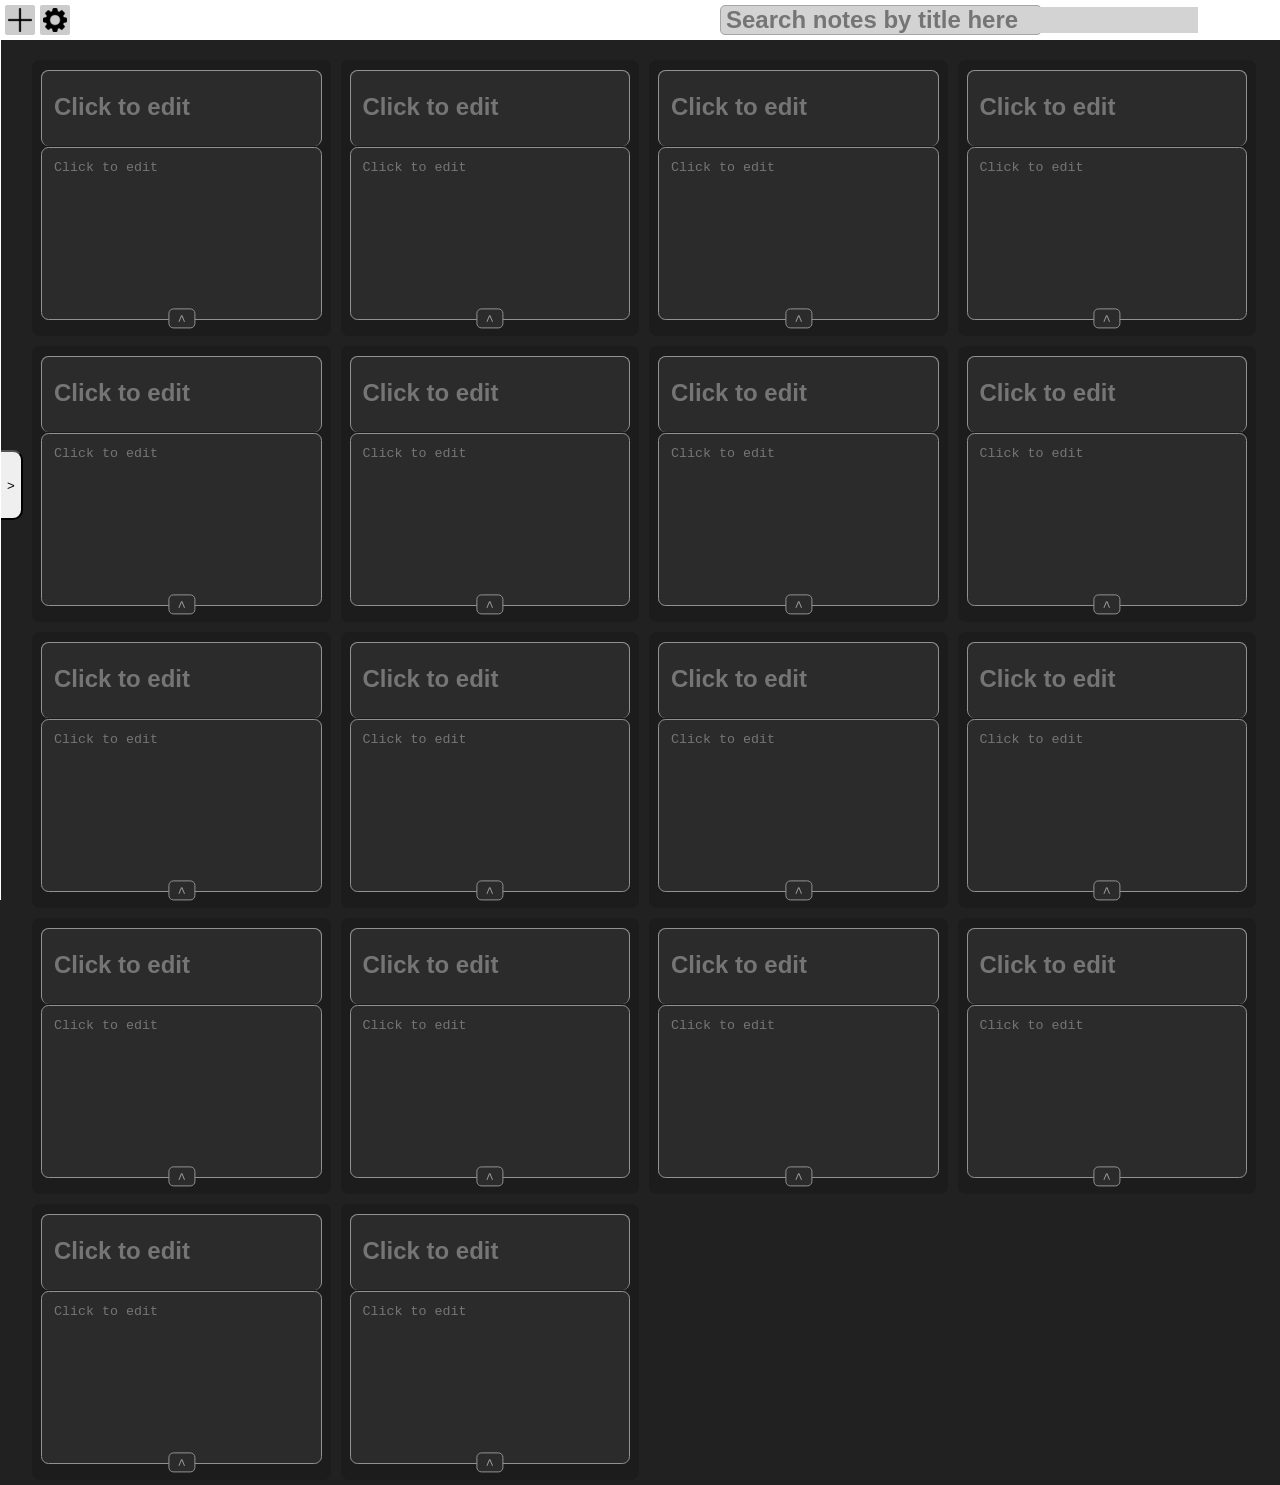
==== NewNotesAPP/index.html @ da22f9d1 "Update" ====
<!DOCTYPE html>
<html lang="es">
<head>
    <meta charset="UTF-8">
    <meta http-equiv="X-UA-Compatible" content="IE=edge">
    <meta name="viewport" content="width=device-width, initial-scale=1.0">
    <title>Document</title>
    <link rel="stylesheet" href="css/gridSizeStylesMini.css">
    <link rel="stylesheet" href="css/leftBarStyles.css">
    <link rel="stylesheet" href="css/mainStyles.css">
    <link rel="stylesheet" href="css/postStyles.css">
    <link rel="stylesheet" href="css/topBarStyles.css">
</head>
<body>
    <div id="upMenu">
        <div id="search">
            <input type="text" placeholder="Search notes by title here" id="searchBar" maxlength="36" oninput="checkInput()">
            <!--<button><img src="img/lupa.png" width="24px" height="24px"></button>-->
        </div>
        <div id="createPost" class="menuObject">
            <button onclick="createFunc()"><img src="img/create.png" width="24px" height="24px"></button>
        </div>
        <div id="options" class="menuObject">
            <button onclick="options()"><img src="img/settings.png" width="24px" height="24px"></button>
            <div id="optionsMenu" class="no-visible">
                <p>Notes grid size</p>
                <input class="gridSizeInput" type="number" value="2" oninput="setGridSize()">
                <p id="x">x</p>
                <input class="gridSizeInput" type="number" value="6" oninput="setGridSize()">
            </div>
        </div>
    </div>
    <div id="leftMenu" class="no-visible closed">
        <button id="alternateLeftMenu" onclick="alternateLeft()">></button>
        <div class="colorPaletteDiv no-visible">
            <div id="hidePalettes">
                <div class="no-visible" id="copyPalette">
                    <span class="color color1"></span>
                    <span class="color color2"></span>
                    <span class="color color3"></span>
                </div>
            </div>
        </div>
    </div>

    <div id="posts" class="w6 h3"> 
        <div class="post no-visible" id="copyPost">
            <div class="post_head">
                <input type="text" class="post_header" placeholder="Click to edit">
            </div>
            <div class="post_content big">
                <span class="post_content_border"></span>
                <textarea class="post_text" placeholder="Click to edit"></textarea>
            </div>
            <div class="post_options hide">
                <button class="showHide hide">></button>
                <div class="post_options_content hide">
                    <button onclick="opt_GoLeft(1)" class="bt_moveOptions bt_optionsGoLeft set1"><</button>
                    <button onclick="opt_GoRight(1)" class="bt_moveOptions bt_optionsGoRight set1">></button>
                    <div class="post_options_options set1">
                        <div class="options_Color">
                            <h4>Colors</h4>
                            <button class="changeColor">Open Palettes</button>
                        </div>
                        <div class="options_Group">
                            <h4>Groups</h4>
                        </div>
                        <div class="options_Remove">
                            <button class="removeBT">REMOVE</button>
                        </div>
                    </div>
                </div>
            </div>
        </div>
    </div>

    <script rel="text/javascript" src="js/script.js"></script>
</body>
</html>
---- NewNotesAPP/css/gridSizeStylesMini.css ----
#posts.w6 .post{width:278.5px}#posts.w5 .post{width:340px}#posts.w4 .post{width:432px}#posts.w3 .post{width:587px}.post_options_options.set1{margin-left:20px}#posts.w6 .post_options_options.set2{margin-left:-234px}#posts.w6 .post_options_options.set3{margin-left:-488px}#posts.w5 .post_options_options.set2{margin-left:-296px}#posts.w5 .post_options_options.set3{margin-left:-582px}#posts.w4 .post_options_options.set2{margin-left:-388px}#posts.w4 .post_options_options.set3{margin-left:-722px}#posts.w3 .post_options_options.set2{margin-left:-543px}#posts.w3 .post_options_options.set3{margin-left:-952px}#posts.w6 .post_options_options div{width:235px}#posts.w5 .post_options_options div{width:297px}#posts.w4 .post_options_options div{width:389px}#posts.w3 .post_options_options div{width:544px}#posts.w6 .bt_optionsGoRight{margin-left:259px}#posts.w5 .bt_optionsGoRight{margin-left:321px}#posts.w4 .bt_optionsGoRight{margin-left:413px}#posts.w3 .bt_optionsGoRight{margin-left:568px}#posts.h3 .post{height:256px}#posts.h2 .post{height:400px}#posts.h1 .post{height:815px}#posts.h3 .post_content.small{height:106px}#posts.h3 .post_content.big{height:171px}#posts.h2 .post_content.small{height:250px}#posts.h2 .post_content.big{height:315px}#posts.h1 .post_content.small{height:665px}#posts.h1 .post_content.big{height:730px}#posts.h3 .post_options.showing{margin-top:185px}#posts.h3 .post_options.hide{margin-top:247.5px}#posts.h2 .post_options.showing{margin-top:329px}#posts.h2 .post_options.hide{margin-top:391.5px}#posts.h1 .post_options.showing{margin-top:744px}#posts.h1 .post_options.hide{margin-top:806.5px}#posts.w6 .showHide{margin-left:130.75px}#posts.w5 .showHide{margin-left:159.5px}#posts.w4 .showHide{margin-left:205.5px}#posts.w3 .showHide{margin-left:283px}
---- NewNotesAPP/css/leftBarStyles.css ----
.no-visible {
    display: none;
}

.colorPaletteDiv {
    position: absolute;
    z-index: 50;
    width: 515px;
    height: fit-content;
    max-height: 275px;
    background: white;
    padding: 10px 0 10px 0;
    display: flex;
    flex-wrap: wrap;
    flex-direction: row;
    overflow: scroll;
    overflow-x: hidden;
    border-radius: 0 10px 10px 0;
    margin-top: 339.5px;
    transition: .5s;
    left: 0;
}

.colorPaletteDiv::-webkit-scrollbar {
    border-radius: 10px;
}

.colorPaletteDiv::-webkit-scrollbar-thumb {
    background-color: #aaaaaa;
    border-radius: 10px;
}

.colorPaletteDiv::-webkit-scrollbar-thumb:hover {
    background-color: #555555;
}

.colorPaletteDiv.no-visible {
    /*width: 0;
    height: 258px;*/
    height: fit-content;
    left: -600px;
}

.colorPalette {
    width: 120px;
    height: 40px;
    position: relative;
    float: left;
    float: top;
    overflow: hidden;
    margin: 20px;
    border: 3px solid black;
    border-radius: 20px;
}

.color {
    position: absolute;
    width: 33%;
    height: 140%;
    
}

.color2 {
    width: 63px;
    transform: rotateZ(-70deg);
    margin-top: -8px;
    margin-left: 30px;
    z-index: 3;
}
.color3 {
    margin-left: 83px;
}

#alternateLeftMenu {
    position: absolute;
    height: 70px;
    margin-top: 450px;
    pointer-events: visible;
    z-index: 50;
    transition: .5s;
    
}
#leftMenu.closed #alternateLeftMenu {
    left: 1px;
    border-left: 0;
    border-radius: 0px 10px 10px 0px;
}
#leftMenu.opened #alternateLeftMenu {
    left: 515px;
    transform: rotateZ(180deg);
    border-right: 0;
    border-radius: 10px 0px 0px 10px;
}

#leftMenu {
    position: fixed;
    margin: 0;
    left: 0;
    top: 0;
    width: 500px;
    height: 100%;
    transform: .5s;
    background: white;
    z-index: 1000;
}

#leftMenu.no-visible {
    width: 1px;
    display: initial;
}
---- NewNotesAPP/css/mainStyles.css ----
body {
    background-color: #212121;
}

input {
    position: absolute;
    font-size: 1.5rem;
    font-weight: 600;
    width: 90%;
    border: 0;
    height: 50px;
    top: 10px;
    left: 10px;
    color: inherit;
    background-color: inherit;
}

input:focus {
    outline: 0;
}

button {
    cursor: pointer;
}

textarea {
    width: 90%;
    position: absolute;
    height: 92%;
    top: 10px;
    left: 10px;
    resize: none;
    color: inherit;
    background-color: inherit;
    border: 0;
}

textarea:focus {
    outline: 0;
}
---- NewNotesAPP/css/postStyles.css ----
#posts {
    position: absolute;
    top: 55px;
    left: 27px;
}

.post {
    position: relative;
    background: rgb(255, 255, 255);
    padding: 10px;
    border-radius: 7.5px;
    resize: none;
    margin: 5px;
    float: left;
    z-index: 2;
    overflow: hidden;
}

.post_head {
    position: absolute;
    width: inherit;
    height: 75px;
    margin: 0;
    margin-left: -1px;
    border-radius: 7.5px;
    border: 1px solid #919191;
    border-bottom: 0;
    background: rgb(238, 238, 238);
}

.post_content {
    position: absolute;
    width: inherit;
    margin: 0;
    margin-left: -1px;
    margin-top: 77px;
    border-radius: 7.5px;
    background: rgb(238, 238, 238);
    border: 1px solid #919191;
    border-bottom: 0;
    transition: .5s;
    
}
.post_content.big {
    animation: showBorder .5s linear .2s forwards;
    
}
@keyframes showBorder {
    100% {
        border-bottom: 1px solid #919191;
    }
}

.post_options {
    position: absolute;
    width: inherit;
    margin: 0;
    margin-left: -1px;
    border: 1px solid #919191;
    border-radius: 7.5px;
    background: rgb(238, 238, 238);
    transition: .5s;
}

.post_options.showing {
    height: 65px;
}

.post_options.hide {
    height: 0;
    animation: hideBorder .5s linear forwards;
}
@keyframes hideBorder {
    100% {
        border: 0;
        
    }
}

.post_options_content{
    overflow:hidden;
    background: inherit;
}

.post_options_content.hide {
    display: none;
}

.post_options_options {
    margin-top: 12px;
    display: flex;
    flex-wrap: wrap;
    flex-direction:row;
    width: 100vw;
    transition: .5s;
}

.post_options_options div:not(:nth-child(1)) {
    margin-left: 20px;
}

.post_options_options div {
    height: 50px;
    float: left;
    font-weight: normal;
}

.options_Remove button {
    color: white;
    background: red;
    padding: 10px 20px;
    border: 1px solid white;
    border-radius: 20px;
    margin-left: 69px;
    margin-top: 5px;
}

.post_options_options div h4 {
    font-weight: 600;
    margin: 0;
    margin-top: -5px;
}

.post_options_options div.options_Color h4 {
    margin-left: -10px;
}

.bt_optionsGoLeft.set1 {
    display: none;
}

.bt_optionsGoRight.set3 {
    display: none;
}

.showHide {
    position: absolute;
    background: inherit;
    color: inherit;
    border: 1px solid #919191;
    border-radius: 5px;
    padding: 5px;
    margin-top: -12.5px;
    transition: .5s;
}

.showHide:hover {
    background: #555;
}

.showHide.showing {
    transform: rotateZ(90deg);
}

.showHide.hide {
    transform: rotateZ(-90deg);
}

.bt_moveOptions {
    position: absolute;
    width: fit-content;
    height: 90%;
    margin-top: 3px;
    background: inherit;
    color: inherit;
}

.bt_moveOptions:hover {
    background: #555;
    border: 1px 2px 1px 1px solid #919191;
}

.bt_optionsGoLeft {
    margin-left: -5px;
    z-index: 1;
}

.options_color_select {
    margin-top: 5px;
}
.color_input {
    position: relative;
    width: 155px;
    margin-top: -40px;
    margin-left: -5px;
    z-index: 0;
}

.post_options_options .options_Color button, .post_options_options .options_Group button {
    background-color: inherit;
    color: inherit;
    z-index: 3;
}
---- NewNotesAPP/css/topBarStyles.css ----
#upMenu {
    position: fixed;
    width: 100%;
    height: 40px;
    background: white;
    top: 0;
    left: 0;
    z-index: 1000;
}


#search {
    position: absolute;
    width: 25%;
    height: 28px;
    top: 5px;
    background: #D3D3D3;
    border: 1px solid #a5a5a5;
    border-radius: 5px;
    margin-left: 720px;
}
#search input {
    position: absolute;
    width: 470px;
    height: 24px;
    background: inherit;
    left: 3px;
    top: 1px;
}
#search button {
    position: absolute;
    top: -1px;
    right: -2px;
    padding: 0;
    width: 28px;
    height: 30px;
    background-color: inherit;
    border: inherit;
    
}
#search button img {
    margin-top: 1px;
}




.menuObject {
    position: absolute;
    top: 5px;
    margin-left: 0px;
}
.menuObject button{
    border-radius: 2px;
    border: none;
    padding: 0;
    width: 30px;
    height: 30px;
    background: #ccc;
    transition: .5s;
}
.menuObject button:hover {
    background: #aaa;
}
.menuObject img{
    padding: 0;
    margin-top: 2px;
}
#createPost {
    margin-left: 5px;
}
#options {
    margin-left: 40px;
}

#optionsMenu {
    position: absolute;
    width: 130px;
    height: 70px;
    background: white;
    z-index: 500;
    margin-top: 10px;
}

#optionsMenu.no-visible {
    display: none;
}

#optionsMenu p:nth-child(1) {
    position: absolute;
    margin-top: 5px;
    margin-left: 5px;
}

#x {
    position: absolute;
    margin-top: 25px;
    margin-left: 57px;
    font-size: 2em;
}

.gridSizeInput {
    position: absolute;
    width: 40px;
    height: 30px;
    margin-top: 20px;
    background: lightgray;
}

.gridSizeInput:nth-child(2) {
    margin-left: 65px;
}

#setGridSize {
    position: absolute;
    margin-top: 65px;
    margin-left: 50px;
}
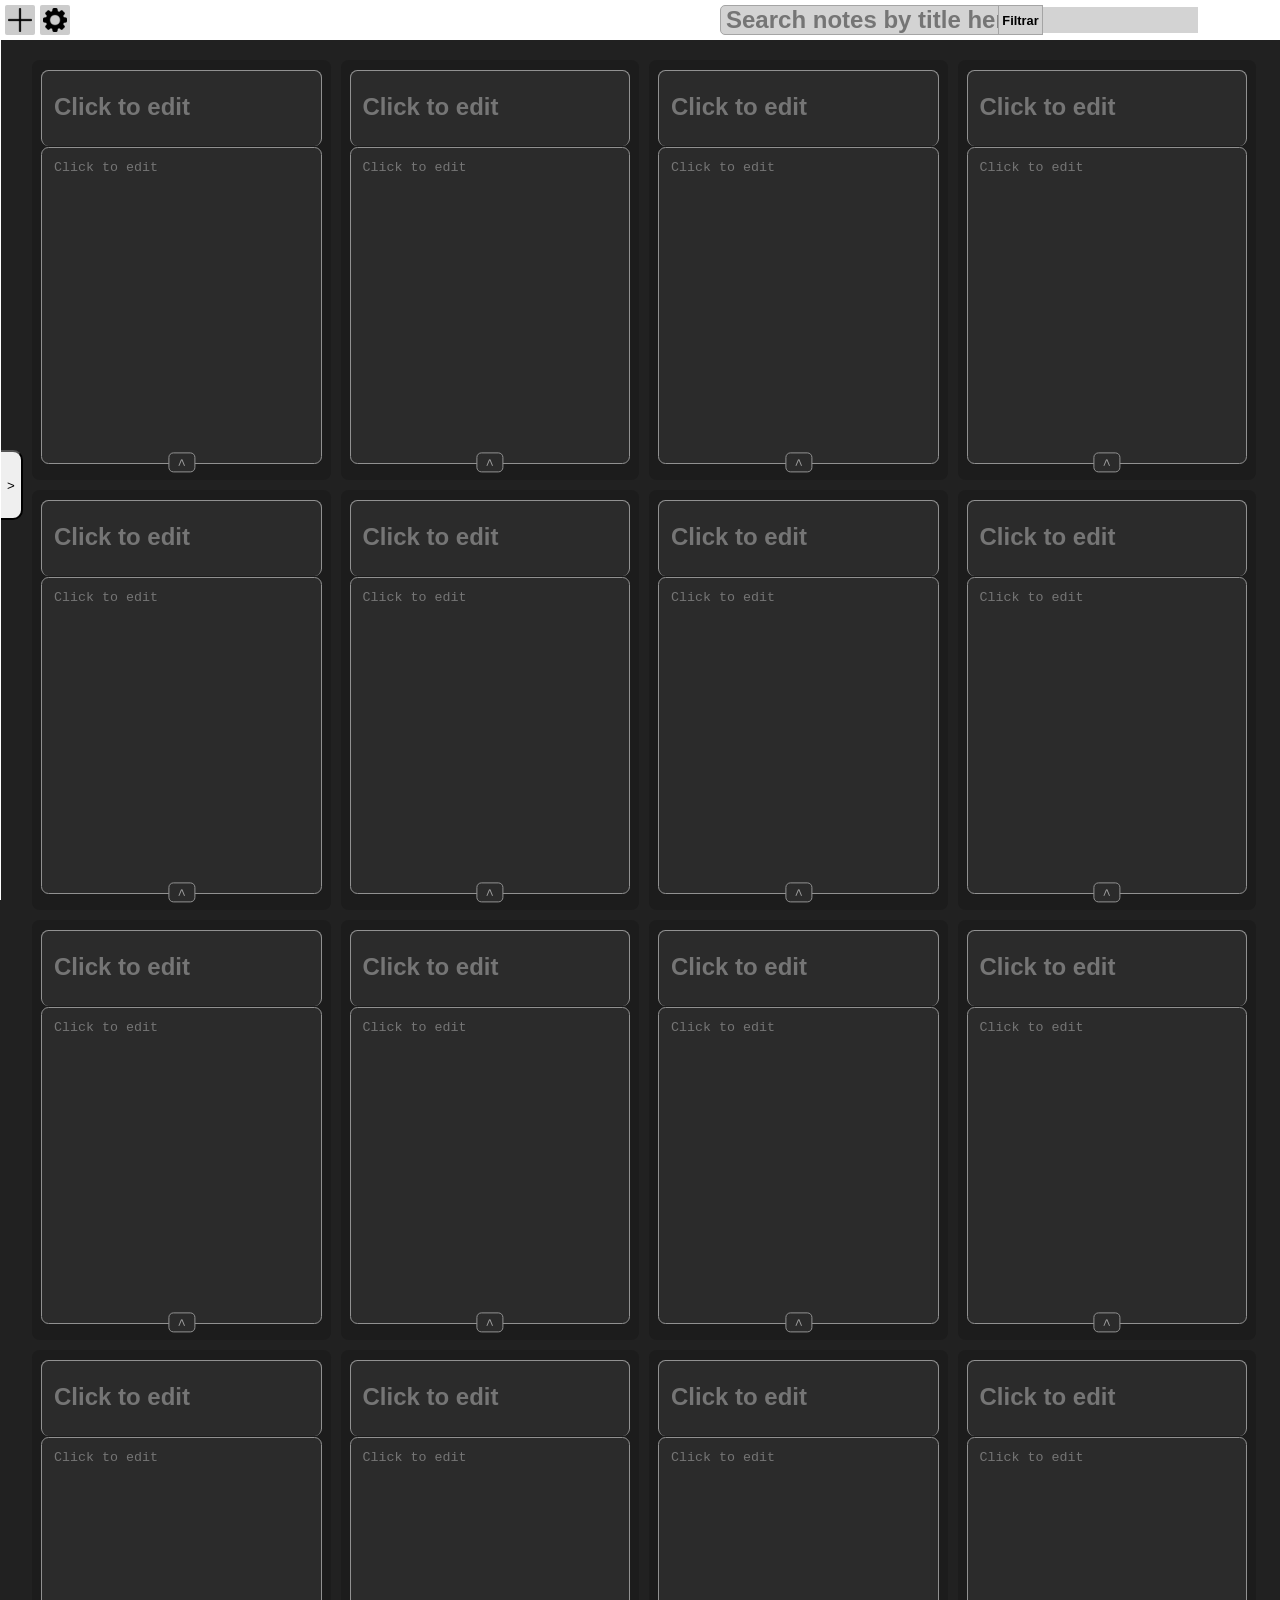
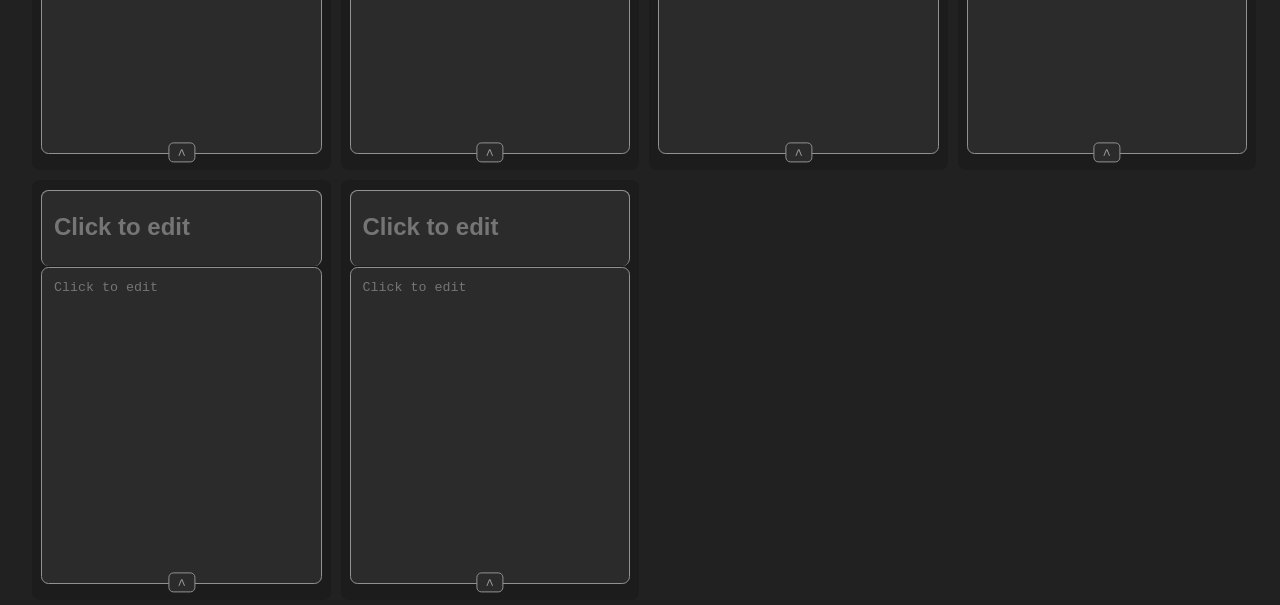
==== commit e5c95284: "Update" ====
--- a/NewNotesAPP/index.html
+++ b/NewNotesAPP/index.html
@@ -10,26 +10,40 @@
     <link rel="stylesheet" href="css/mainStyles.css">
     <link rel="stylesheet" href="css/postStyles.css">
     <link rel="stylesheet" href="css/topBarStyles.css">
+    <link rel="stylesheet" href="css/responsive.css">
 </head>
 <body>
     <div id="upMenu">
         <div id="search">
             <input type="text" placeholder="Search notes by title here" id="searchBar" maxlength="36" oninput="checkInput()">
-            <!--<button><img src="img/lupa.png" width="24px" height="24px"></button>-->
+            <button>Filtrar</button>
         </div>
         <div id="createPost" class="menuObject">
             <button onclick="createFunc()"><img src="img/create.png" width="24px" height="24px"></button>
         </div>
         <div id="options" class="menuObject">
-            <button onclick="options()"><img src="img/settings.png" width="24px" height="24px"></button>
+            <button class="buttonOptions" onclick="options()"><img src="img/settings.png" width="24px" height="24px"></button>
             <div id="optionsMenu" class="no-visible">
-                <p>Notes grid size</p>
-                <input class="gridSizeInput" type="number" value="2" oninput="setGridSize()">
-                <p id="x">x</p>
-                <input class="gridSizeInput" type="number" value="6" oninput="setGridSize()">
+                <div class="notesGrid">
+                    <p>Notes grid size</p>
+                    <input onmouseover="mouseOverInput()" onmouseout="mouseOutInput()" class="gridSizeInput" type="number" value="2" oninput="setGridSize()">
+                    <p id="x">x</p>
+                    <input onmouseover="mouseOverInput()" onmouseout="mouseOutInput()" class="gridSizeInput" type="number" value="6" oninput="setGridSize()">
+                </div>
+                <div class="saveLoad">
+                    <div class="save">
+                        <p>Save</p>
+                        <button><img src="img/save.png" width="28px" height="28px"></button>
+                    </div>
+                    <div class="load">
+                        <p>Load</p>
+                        <button><img src="img/upload.png" width="28px" height="28px"></button>
+                    </div>
+                </div>
             </div>
         </div>
     </div>
+
     <div id="leftMenu" class="no-visible closed">
         <button id="alternateLeftMenu" onclick="alternateLeft()">></button>
         <div class="colorPaletteDiv no-visible">
@@ -43,7 +57,7 @@
         </div>
     </div>
 
-    <div id="posts" class="w6 h3"> 
+    <div id="posts" class="w6 h2"> 
         <div class="post no-visible" id="copyPost">
             <div class="post_head">
                 <input type="text" class="post_header" placeholder="Click to edit">
--- a/NewNotesAPP/css/leftBarStyles.css
+++ b/NewNotesAPP/css/leftBarStyles.css
@@ -57,7 +57,6 @@
     position: absolute;
     width: 33%;
     height: 140%;
-    
 }
 
 .color2 {
--- a/NewNotesAPP/css/topBarStyles.css
+++ b/NewNotesAPP/css/topBarStyles.css
@@ -7,7 +7,6 @@
     left: 0;
     z-index: 1000;
 }
-
 
 #search {
     position: absolute;
@@ -32,25 +31,23 @@
     top: -1px;
     right: -2px;
     padding: 0;
-    width: 28px;
+    width: 45px;
     height: 30px;
     background-color: inherit;
     border: inherit;
-    
+    font-weight: 600;
+    font-size: 0.8rem;
 }
 #search button img {
     margin-top: 1px;
 }
-
-
-
 
 .menuObject {
     position: absolute;
     top: 5px;
     margin-left: 0px;
 }
-.menuObject button{
+.menuObject > button{
     border-radius: 2px;
     border: none;
     padding: 0;
@@ -73,20 +70,33 @@
     margin-left: 40px;
 }
 
-#optionsMenu {
-    position: absolute;
+.menuObject button:nth-child(1):focus {
+    outline: 1px solid black;
+    background: #666;
+}
+
+.notesGrid {
     width: 130px;
     height: 70px;
+}
+
+
+#optionsMenu {
+    position: relative;
+    width: 130px;
+    height: 150px;
     background: white;
     z-index: 500;
     margin-top: 10px;
+    border-radius: 5px;
+    font-weight: 700;
 }
 
 #optionsMenu.no-visible {
     display: none;
 }
 
-#optionsMenu p:nth-child(1) {
+.notesGrid p:nth-child(1) {
     position: absolute;
     margin-top: 5px;
     margin-left: 5px;
@@ -115,4 +125,44 @@
     position: absolute;
     margin-top: 65px;
     margin-left: 50px;
+}
+
+.saveLoad {
+    display: flex;
+    width: 130px;
+    height: 50px;
+}
+
+.saveLoad button {
+    padding: 5px;
+    width: 40px;
+    height: 40px;
+    border: none;
+    border-radius: 10px;
+    margin-left: 2px;
+    margin-top: -15px;
+    transition: .5s;
+}
+
+.saveLoad img {
+    margin-left: 0px;
+    margin-top: 0px;
+}
+
+.save {
+    width: 60px;
+    height: 30px;
+    margin-left: 10px;
+}
+.save p {
+    margin-left: 5px;
+}
+
+.load {
+    width: 60px;
+    height: 30px;
+    margin-left: 5px;
+}
+.load p {
+    margin-left: 5px;
 }
--- a/NewNotesAPP/css/responsive.css
+++ b/NewNotesAPP/css/responsive.css
@@ -0,0 +1,5 @@
+@media screen and (max-device-width: 1090px){
+    #posts {
+        background: red;
+    }
+}
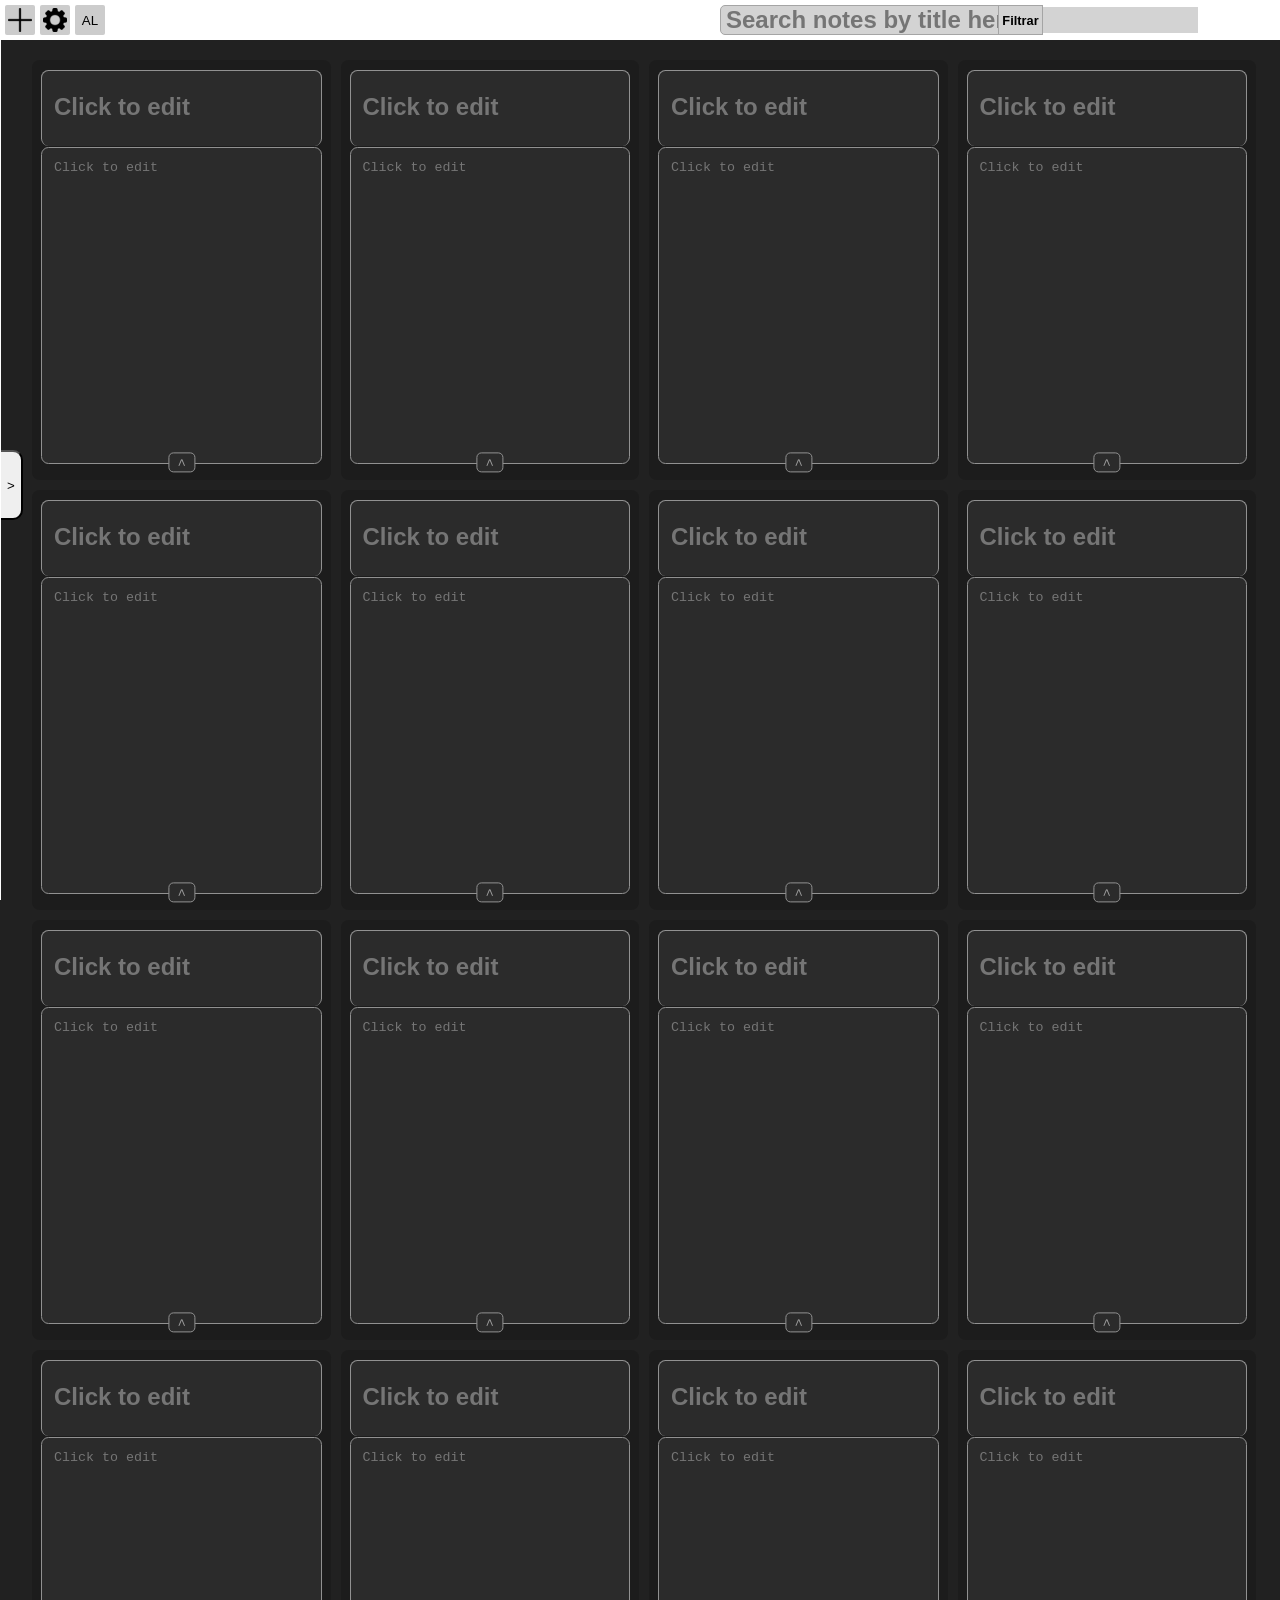
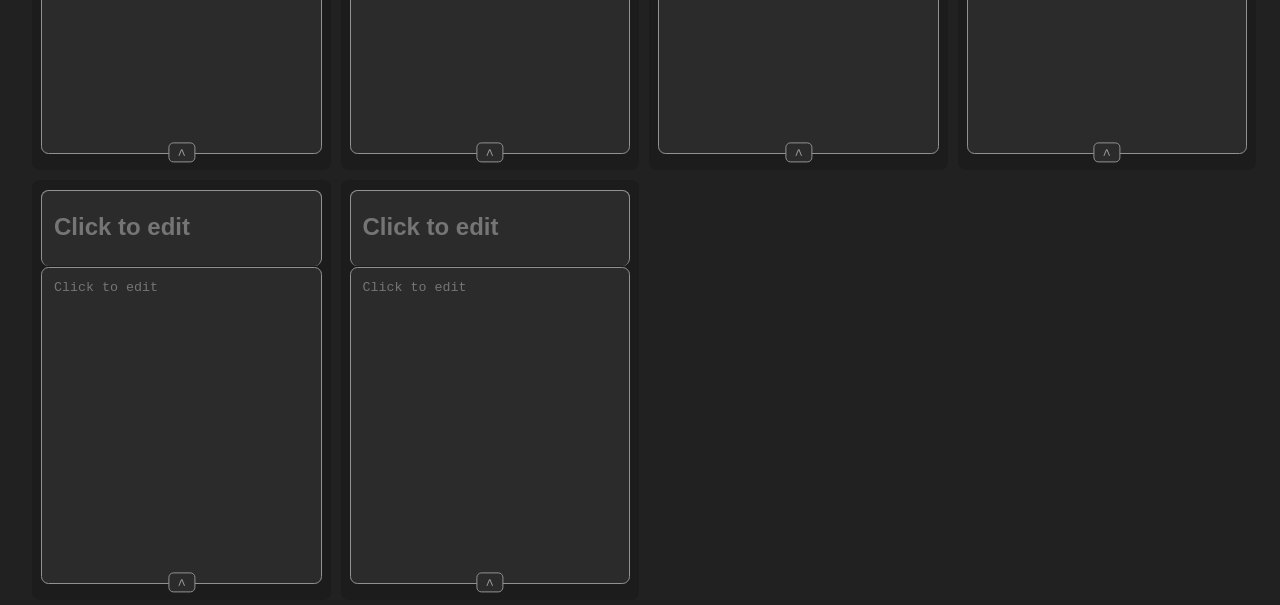
==== commit aa7f8a4b: "Alert and some fix update" ====
--- a/NewNotesAPP/index.html
+++ b/NewNotesAPP/index.html
@@ -41,6 +41,9 @@
                     </div>
                 </div>
             </div>
+        </div>
+        <div class="sizeAlert menuObject">
+            <button onclick="sizeAlert()">AL</button>
         </div>
     </div>
 
--- a/NewNotesAPP/css/topBarStyles.css
+++ b/NewNotesAPP/css/topBarStyles.css
@@ -6,6 +6,7 @@
     top: 0;
     left: 0;
     z-index: 1000;
+    display: flex;
 }
 
 #search {
@@ -43,9 +44,9 @@
 }
 
 .menuObject {
-    position: absolute;
+    position: relative;
     top: 5px;
-    margin-left: 0px;
+    margin-left: 5px;
 }
 .menuObject > button{
     border-radius: 2px;
@@ -66,9 +67,6 @@
 #createPost {
     margin-left: 5px;
 }
-#options {
-    margin-left: 40px;
-}
 
 .menuObject button:nth-child(1):focus {
     outline: 1px solid black;
@@ -82,7 +80,7 @@
 
 
 #optionsMenu {
-    position: relative;
+    position: absolute;
     width: 130px;
     height: 150px;
     background: white;
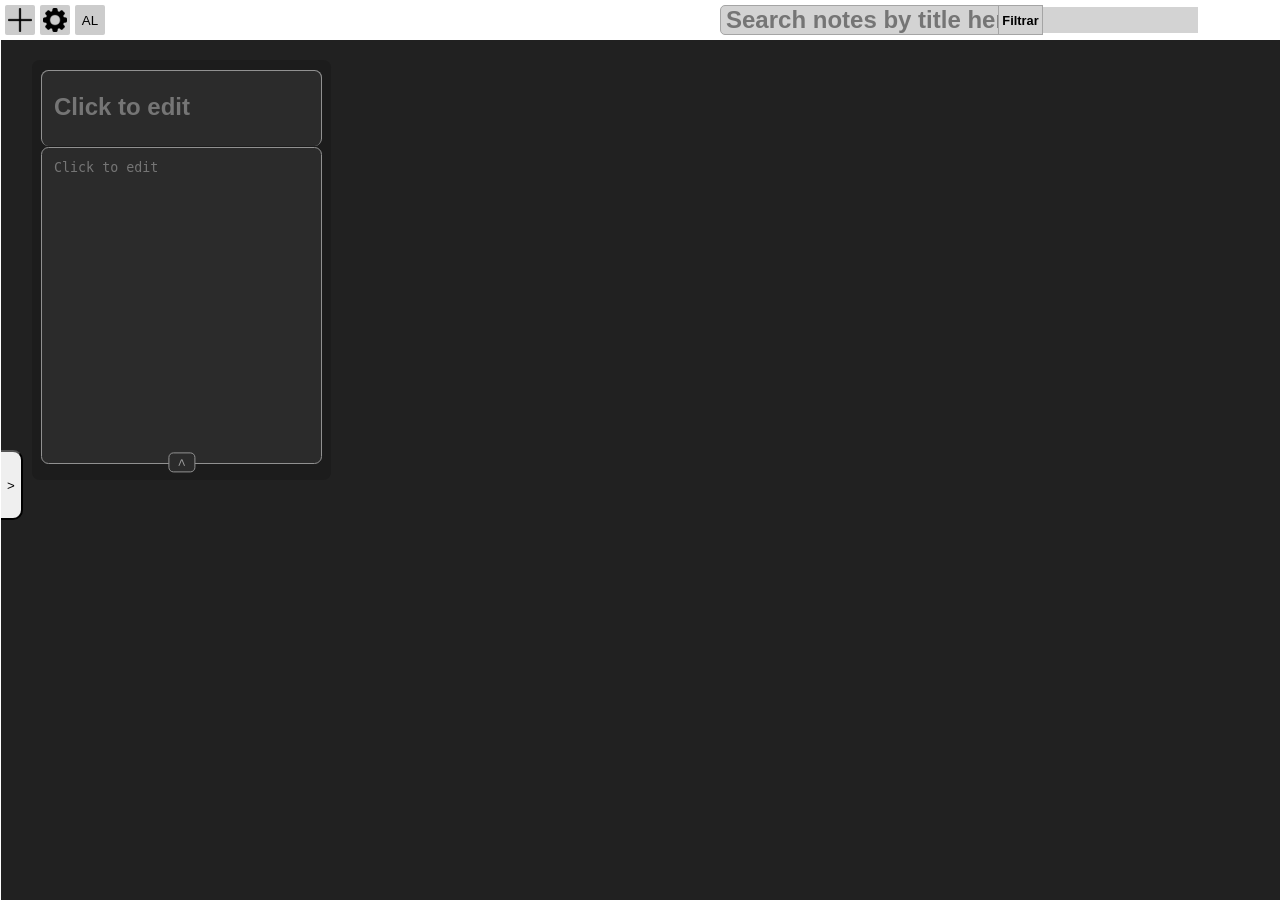
==== commit 3ff866f2: "Update" ====
--- a/NewNotesAPP/index.html
+++ b/NewNotesAPP/index.html
@@ -26,18 +26,18 @@
             <div id="optionsMenu" class="no-visible">
                 <div class="notesGrid">
                     <p>Notes grid size</p>
-                    <input onmouseover="mouseOverInput()" onmouseout="mouseOutInput()" class="gridSizeInput" type="number" value="2" oninput="setGridSize()">
+                    <input class="gridSizeInput optionsInput" type="number" value="2" oninput="setGridSize()">
                     <p id="x">x</p>
-                    <input onmouseover="mouseOverInput()" onmouseout="mouseOutInput()" class="gridSizeInput" type="number" value="6" oninput="setGridSize()">
+                    <input class="gridSizeInput optionsInput" type="number" value="6" oninput="setGridSize()">
                 </div>
                 <div class="saveLoad">
                     <div class="save">
                         <p>Save</p>
-                        <button><img src="img/save.png" width="28px" height="28px"></button>
+                        <button class="optionsInput" onclick="save()"><img src="img/save.png" width="28px" height="28px"></button>
                     </div>
                     <div class="load">
                         <p>Load</p>
-                        <button><img src="img/upload.png" width="28px" height="28px"></button>
+                        <button class="optionsInput" onclick="load()"><img src="img/upload.png" width="28px" height="28px"></button>
                     </div>
                 </div>
             </div>
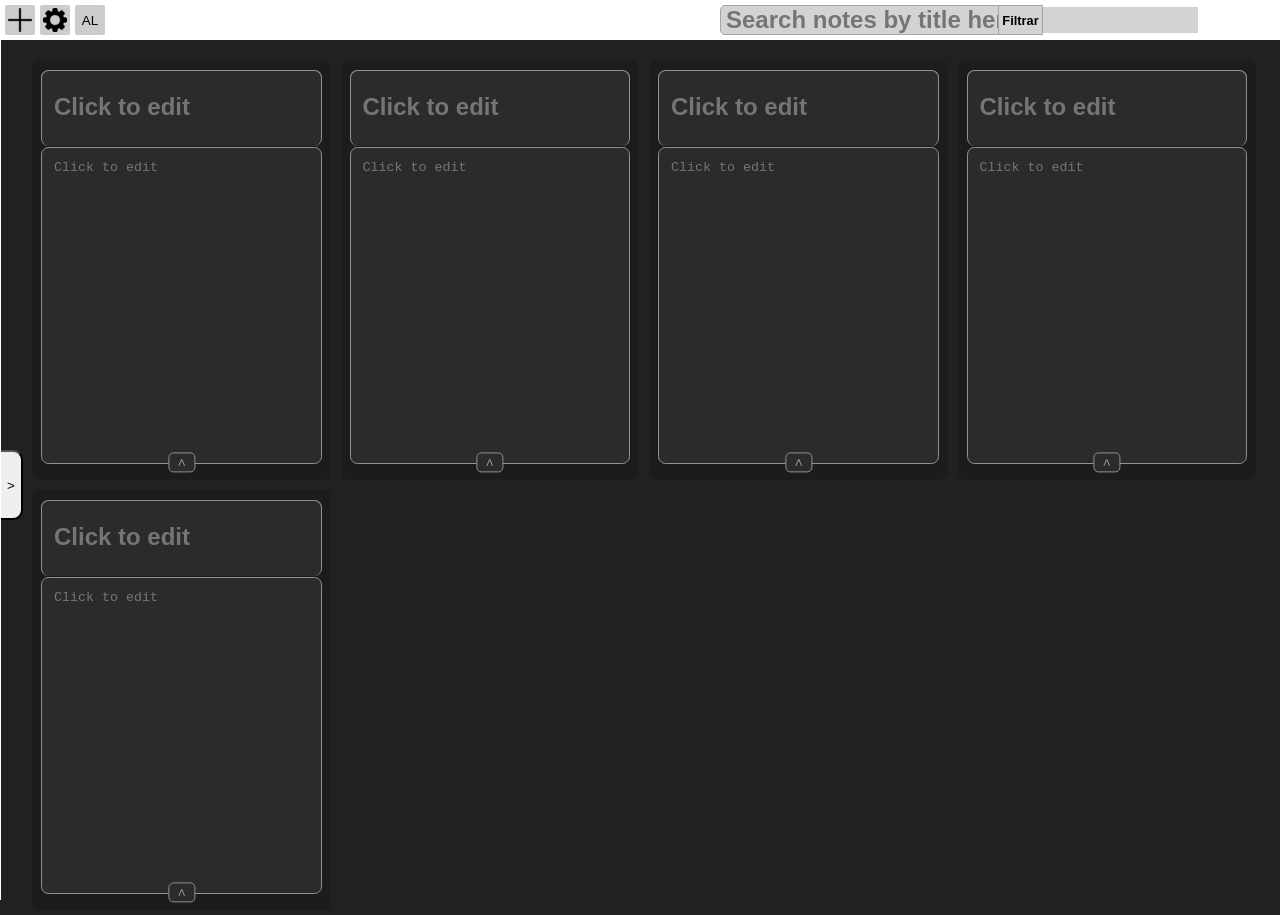
==== commit acce34ff: "Responsive and fix updates" ====
--- a/NewNotesAPP/index.html
+++ b/NewNotesAPP/index.html
@@ -62,6 +62,7 @@
 
     <div id="posts" class="w6 h2"> 
         <div class="post no-visible" id="copyPost">
+            <span class="colorSelector"></span>
             <div class="post_head">
                 <input type="text" class="post_header" placeholder="Click to edit">
             </div>
--- a/NewNotesAPP/css/responsive.css
+++ b/NewNotesAPP/css/responsive.css
@@ -1,5 +1,42 @@
-@media screen and (max-device-width: 1090px){
-    #posts {
-        background: red;
+@media screen and (max-device-width: 600px){
+    .colorPaletteDiv {
+        width: 180px;
+    }
+    #leftMenu.opened #alternateLeftMenu {
+        left: 180px;
+    }
+    .notesGrid {
+        display: none;
+    }
+    #optionsMenu {
+        height: 80px;
+    }
+    .saveLoad {
+        margin-top: -5px;
+    }
+    #posts.w6 .post {
+        width: 350px;
+    }
+    #posts.w6 .post_options_options {
+        max-height: 50px;
+        overflow: scroll;
+        margin-left: 5px;
+    }
+    #posts.w6 .post_options_options div {
+        width: 350px;
+        margin-left: 20px;
+        margin-top: 5px;
+    }
+    #posts.w6 .bt_optionsGoRight {
+        display: none;
+    }
+    .post_options_options div:not(:nth-child(1)) {
+        margin-left: 0px;
+    }
+    .post_options_options div h4 {
+        margin-left: -10px;
+    }
+    #posts.w6 .showHide {
+        margin-left: 165.5px;
     }
 }
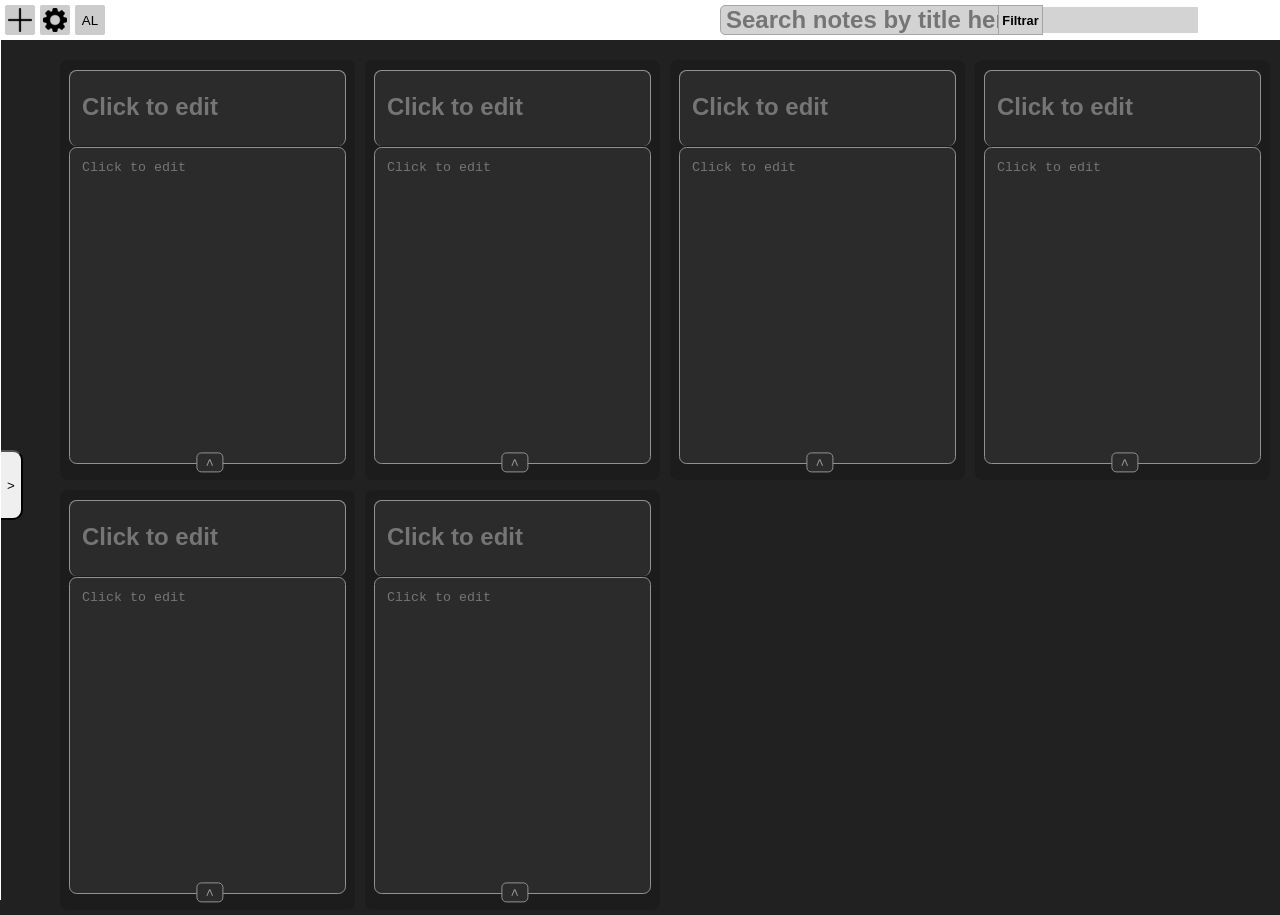
==== commit 1118e6b0: "Mobile Update" ====
--- a/NewNotesAPP/index.html
+++ b/NewNotesAPP/index.html
@@ -14,54 +14,66 @@
 </head>
 <body>
     <div id="upMenu">
+        <div class="menuObject upMenuOpen">
+            <button onclick="alternateTop()">></button>
+        </div>
         <div id="search">
             <input type="text" placeholder="Search notes by title here" id="searchBar" maxlength="36" oninput="checkInput()">
             <button>Filtrar</button>
         </div>
-        <div id="createPost" class="menuObject">
-            <button onclick="createFunc()"><img src="img/create.png" width="24px" height="24px"></button>
-        </div>
-        <div id="options" class="menuObject">
-            <button class="buttonOptions" onclick="options()"><img src="img/settings.png" width="24px" height="24px"></button>
-            <div id="optionsMenu" class="no-visible">
-                <div class="notesGrid">
-                    <p>Notes grid size</p>
-                    <input class="gridSizeInput optionsInput" type="number" value="2" oninput="setGridSize()">
-                    <p id="x">x</p>
-                    <input class="gridSizeInput optionsInput" type="number" value="6" oninput="setGridSize()">
-                </div>
-                <div class="saveLoad">
-                    <div class="save">
-                        <p>Save</p>
-                        <button class="optionsInput" onclick="save()"><img src="img/save.png" width="28px" height="28px"></button>
+        <div class="upMenu no-visible">
+            <div id="createPost" class="menuObject">
+                <button onclick="createFunc()"><img src="img/create.png" width="24px" height="24px"></button>
+            </div>
+            <div id="options" class="menuObject">
+                <button class="buttonOptions" onclick="options()"><img src="img/settings.png" width="24px" height="24px"></button>
+                <div id="optionsMenu" class="no-visible">
+                    <div class="notesGrid">
+                        <p>Notes grid size</p>
+                        <input class="gridSizeInput optionsInput" type="number" value="2" oninput="setGridSize()">
+                        <p id="x">x</p>
+                        <input class="gridSizeInput optionsInput" type="number" value="6" oninput="setGridSize()">
                     </div>
-                    <div class="load">
-                        <p>Load</p>
-                        <button class="optionsInput" onclick="load()"><img src="img/upload.png" width="28px" height="28px"></button>
+                    <div class="saveLoad">
+                        <div class="save">
+                            <p>Save</p>
+                            <button class="optionsInput" onclick="save()"><img src="img/save.png" width="28px" height="28px"></button>
+                        </div>
+                        <div class="load">
+                            <p>Load</p>
+                            <button class="optionsInput" onclick="load()"><img src="img/upload.png" width="28px" height="28px"></button>
+                        </div>
                     </div>
                 </div>
             </div>
-        </div>
-        <div class="sizeAlert menuObject">
-            <button onclick="sizeAlert()">AL</button>
+            <div class="sizeAlert menuObject">
+                <button onclick="sizeAlert()">AL</button>
+            </div>
         </div>
     </div>
 
     <div id="leftMenu" class="no-visible closed">
         <button id="alternateLeftMenu" onclick="alternateLeft()">></button>
         <div class="colorPaletteDiv no-visible">
-            <div id="hidePalettes">
-                <div class="no-visible" id="copyPalette">
-                    <span class="color color1"></span>
-                    <span class="color color2"></span>
-                    <span class="color color3"></span>
+            <div id="colorPalettes">
+                <div id="hidePalettes">
+                    <div class="no-visible" id="copyPalette">
+                        <span class="color color1"></span>
+                        <span class="color color2"></span>
+                        <span class="color color3"></span>
+                    </div>
                 </div>
+            </div>
+            <div id="optionsColorPalette">
+                <input type="checkbox" id="multipleColor" oninput="changeSelectMode()">
+                <label for="multipleColor">Select multiple post</label>
             </div>
         </div>
     </div>
 
     <div id="posts" class="w6 h2"> 
         <div class="post no-visible" id="copyPost">
+            <span class="selectedMultiple no no-visible"></span>
             <span class="colorSelector"></span>
             <div class="post_head">
                 <input type="text" class="post_header" placeholder="Click to edit">
@@ -91,7 +103,7 @@
             </div>
         </div>
     </div>
-
+    
     <script rel="text/javascript" src="js/script.js"></script>
 </body>
 </html>
--- a/NewNotesAPP/css/gridSizeStylesMini.css
+++ b/NewNotesAPP/css/gridSizeStylesMini.css
@@ -1 +1 @@
-#posts.w6 .post{width:278.5px}#posts.w5 .post{width:340px}#posts.w4 .post{width:432px}#posts.w3 .post{width:587px}.post_options_options.set1{margin-left:20px}#posts.w6 .post_options_options.set2{margin-left:-234px}#posts.w6 .post_options_options.set3{margin-left:-488px}#posts.w5 .post_options_options.set2{margin-left:-296px}#posts.w5 .post_options_options.set3{margin-left:-582px}#posts.w4 .post_options_options.set2{margin-left:-388px}#posts.w4 .post_options_options.set3{margin-left:-722px}#posts.w3 .post_options_options.set2{margin-left:-543px}#posts.w3 .post_options_options.set3{margin-left:-952px}#posts.w6 .post_options_options div{width:235px}#posts.w5 .post_options_options div{width:297px}#posts.w4 .post_options_options div{width:389px}#posts.w3 .post_options_options div{width:544px}#posts.w6 .bt_optionsGoRight{margin-left:259px}#posts.w5 .bt_optionsGoRight{margin-left:321px}#posts.w4 .bt_optionsGoRight{margin-left:413px}#posts.w3 .bt_optionsGoRight{margin-left:568px}#posts.h3 .post{height:256px}#posts.h2 .post{height:400px}#posts.h1 .post{height:815px}#posts.h3 .post_content.small{height:106px}#posts.h3 .post_content.big{height:171px}#posts.h2 .post_content.small{height:250px}#posts.h2 .post_content.big{height:315px}#posts.h1 .post_content.small{height:665px}#posts.h1 .post_content.big{height:730px}#posts.h3 .post_options.showing{margin-top:185px}#posts.h3 .post_options.hide{margin-top:247.5px}#posts.h2 .post_options.showing{margin-top:329px}#posts.h2 .post_options.hide{margin-top:391.5px}#posts.h1 .post_options.showing{margin-top:744px}#posts.h1 .post_options.hide{margin-top:806.5px}#posts.w6 .showHide{margin-left:130.75px}#posts.w5 .showHide{margin-left:159.5px}#posts.w4 .showHide{margin-left:205.5px}#posts.w3 .showHide{margin-left:283px}+#posts.w6 .post{width:275px}#posts.w5 .post{width:336px}#posts.w4 .post{width:427.5px}#posts.w3 .post{width:580px}.post_options_options.set1{margin-left:20px}#posts.w6 .post_options_options.set2{margin-left:-234px}#posts.w6 .post_options_options.set3{margin-left:-488px}#posts.w5 .post_options_options.set2{margin-left:-296px}#posts.w5 .post_options_options.set3{margin-left:-582px}#posts.w4 .post_options_options.set2{margin-left:-388px}#posts.w4 .post_options_options.set3{margin-left:-722px}#posts.w3 .post_options_options.set2{margin-left:-543px}#posts.w3 .post_options_options.set3{margin-left:-952px}#posts.w6 .post_options_options div{width:235px}#posts.w5 .post_options_options div{width:297px}#posts.w4 .post_options_options div{width:389px}#posts.w3 .post_options_options div{width:544px}#posts.w6 .bt_optionsGoRight{margin-left:259px}#posts.w5 .bt_optionsGoRight{margin-left:321px}#posts.w4 .bt_optionsGoRight{margin-left:413px}#posts.w3 .bt_optionsGoRight{margin-left:568px}#posts.h3 .post{height:256px}#posts.h2 .post{height:400px}#posts.h1 .post{height:830px}#posts.h3 .post_content.small{height:106px}#posts.h3 .post_content.big{height:171px}#posts.h2 .post_content.small{height:250px}#posts.h2 .post_content.big{height:315px}#posts.h1 .post_content.small{height:680px}#posts.h1 .post_content.big{height:745px}#posts.h3 .post_options.showing{margin-top:185px}#posts.h3 .post_options.hide{margin-top:247.5px}#posts.h2 .post_options.showing{margin-top:329px}#posts.h2 .post_options.hide{margin-top:391.5px}#posts.h1 .post_options.showing{margin-top:759px}#posts.h1 .post_options.hide{margin-top:821.5px}#posts.w6 .showHide{margin-left:130.75px}#posts.w5 .showHide{margin-left:159.5px}#posts.w4 .showHide{margin-left:205.5px}#posts.w3 .showHide{margin-left:283px}
--- a/NewNotesAPP/css/leftBarStyles.css
+++ b/NewNotesAPP/css/leftBarStyles.css
@@ -5,32 +5,52 @@
 .colorPaletteDiv {
     position: absolute;
     z-index: 50;
-    width: 515px;
     height: fit-content;
-    max-height: 275px;
     background: white;
     padding: 10px 0 10px 0;
     display: flex;
     flex-wrap: wrap;
     flex-direction: row;
-    overflow: scroll;
-    overflow-x: hidden;
+    overflow: hidden;
     border-radius: 0 10px 10px 0;
     margin-top: 339.5px;
     transition: .5s;
     left: 0;
 }
 
-.colorPaletteDiv::-webkit-scrollbar {
+#colorPalettes {
+    width: 515px;
+    max-height: 275px;
+    overflow: auto;
+    overflow-x: hidden;
+    background: #f5d2d2;
+}
+#optionsColorPalette {
+    width: 515px;
+    height: 50px;
+    position: relative;
+}
+#optionsColorPalette label {
+    cursor: pointer;
+}
+#multipleColor {
+    width: 20px;
+    height: 20px;
+    position: relative;
+    top: 5px;
+    left: 0;
+    cursor: pointer;
+}
+#colorPalettes::-webkit-scrollbar {
     border-radius: 10px;
 }
 
-.colorPaletteDiv::-webkit-scrollbar-thumb {
+#colorPalettes::-webkit-scrollbar-thumb {
     background-color: #aaaaaa;
     border-radius: 10px;
 }
 
-.colorPaletteDiv::-webkit-scrollbar-thumb:hover {
+#colorPalettes::-webkit-scrollbar-thumb:hover {
     background-color: #555555;
 }
 
@@ -75,7 +95,7 @@
     height: 70px;
     margin-top: 450px;
     pointer-events: visible;
-    z-index: 50;
+    z-index: 500;
     transition: .5s;
     
 }
--- a/NewNotesAPP/css/postStyles.css
+++ b/NewNotesAPP/css/postStyles.css
@@ -1,7 +1,50 @@
 #posts {
     position: absolute;
     top: 55px;
-    left: 27px;
+    /* left: 27px; */
+    left: 55px;
+    max-width: 1850px;
+    max-height: 880px;
+    overflow: scroll;
+    overflow-y: auto;
+}
+#posts::-webkit-scrollbar {
+    border-radius: 5px;
+    width: 5px;
+}
+
+#posts::-webkit-scrollbar-thumb {
+    background-color: #555555;
+    border-radius: 5px;
+}
+
+#posts::-webkit-scrollbar-thumb:hover {
+    background-color: #aaaaaa;
+}
+#posts::-webkit-scrollbar-corner {
+    background-color: #212121;
+}
+
+.selectedMultiple {
+    position: absolute;
+    left: -5px;
+    top: -5px;
+    width: 102%;
+    height: 102%;
+    border-radius: 7.5px;
+    content: "";
+    z-index: 3;
+    transition: .2s;
+}
+
+.selectedMultiple.yes {
+    background: rgba(0,255,0,0.1);
+    backdrop-filter: blur(0px);
+}
+
+.selectedMultiple.no {
+    background: rgba(255,0,0,0.1);
+    backdrop-filter: blur(2px);
 }
 
 .post {
--- a/NewNotesAPP/css/topBarStyles.css
+++ b/NewNotesAPP/css/topBarStyles.css
@@ -78,6 +78,13 @@
     height: 70px;
 }
 
+.upMenuOpen {
+    display: none;
+}
+.upMenu {
+    width: 100%;
+    display: flex;
+}
 
 #optionsMenu {
     position: absolute;
--- a/NewNotesAPP/css/responsive.css
+++ b/NewNotesAPP/css/responsive.css
@@ -1,9 +1,9 @@
 @media screen and (max-device-width: 600px){
     .colorPaletteDiv {
-        width: 180px;
+        width: 350px;
     }
     #leftMenu.opened #alternateLeftMenu {
-        left: 180px;
+        left: 350px;
     }
     .notesGrid {
         display: none;
@@ -17,18 +17,48 @@
     #posts.w6 .post {
         width: 350px;
     }
+    .post_options_options::-webkit-scrollbar {
+        border-radius: 10px;
+        width: 5px;
+    }
+    
+    .post_options_options::-webkit-scrollbar-thumb {
+        background-color: #aaaaaa;
+        border-radius: 10px;
+    }
+    
+    .post_options_options::-webkit-scrollbar-thumb:hover {
+        background-color: #555555;
+    }
+    .post_options_options::-webkit-scrollbar-corner {
+        background: transparent;
+    }
+
     #posts.w6 .post_options_options {
-        max-height: 50px;
+        max-height: 80px;
         overflow: scroll;
+        overflow-x: hidden;
         margin-left: 5px;
+        display: block;
+        width: 340px;
     }
     #posts.w6 .post_options_options div {
-        width: 350px;
+        width: 250px;
         margin-left: 20px;
-        margin-top: 5px;
+        margin-top: 10px;
+    }
+    #posts.w6 .post_options_options div:not(:nth-child(1)) {
+        margin-top: 25px;
+    }
+    #posts.h2 .post_content.small {
+        height: 220px;
     }
     #posts.w6 .bt_optionsGoRight {
         display: none;
+    }
+    #posts.h2 .post_options.showing {
+        margin-top: 300px;
+        height: 100px;
     }
     .post_options_options div:not(:nth-child(1)) {
         margin-left: 0px;
@@ -39,4 +69,44 @@
     #posts.w6 .showHide {
         margin-left: 165.5px;
     }
+    #posts.w6 .post_options_options .options_Remove {
+        margin-left: 54.5px;
+        margin-bottom: 15px;
+    }
+
+    #search {
+        z-index: 10;
+        width: 400px;
+        margin-left: 40px;
+    }
+    #search input {
+        width: 380px;
+    }
+    .upMenuOpen {
+        transform: rotateZ(90deg);
+        top: 0;
+        left: -5px;
+        display: block;
+        transition: .5s;
+    }
+    .upMenu {
+        position: absolute;
+        top: 40px;
+        width: 45px;
+        height: fit-content;
+        display: block;
+    }
+    .upMenu.no-visible {
+        display: none;
+    }
+    .upMenuOpen.flip {
+        transform: rotateZ(-90deg);
+        left: 5px;
+    }
+    .menuObject:not(:nth-child(1)) {
+        margin-top: 5px;
+    }
+    .upMenu > div {
+        float: left;
+    }
 }
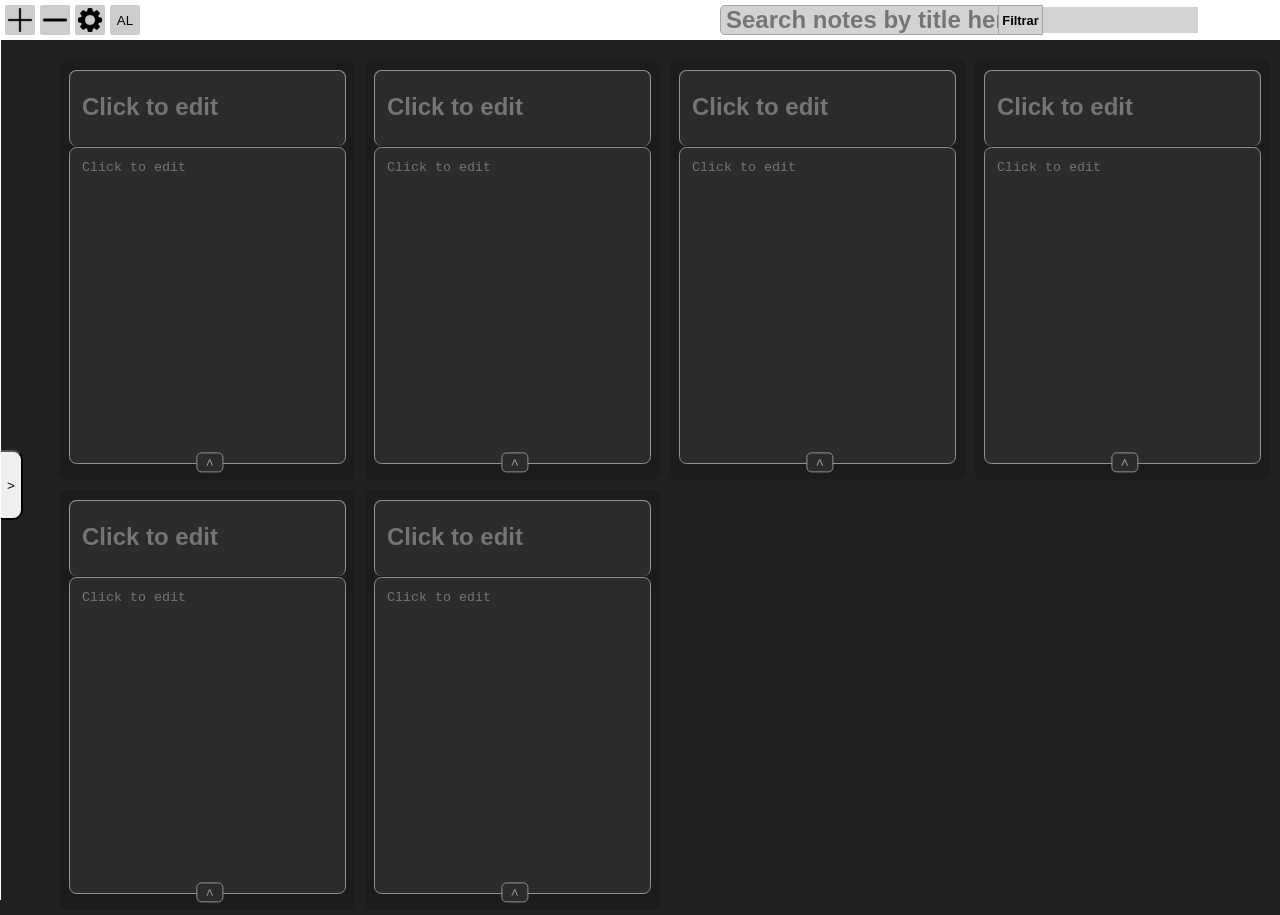
==== commit 2a85a140: "Remove Multiple Update" ====
--- a/NewNotesAPP/index.html
+++ b/NewNotesAPP/index.html
@@ -25,6 +25,12 @@
             <div id="createPost" class="menuObject">
                 <button onclick="createFunc()"><img src="img/create.png" width="24px" height="24px"></button>
             </div>
+            <div id="removePosts" class="menuObject">
+                <button onclick="removeMultiple()"><img src="img/remove.png" width="24px" height="24px"></button>
+                <div id="removeConfirm" class="no-visible">
+                    <button onclick="removeConfirmed()">REMOVE</button>
+                </div>
+            </div>
             <div id="options" class="menuObject">
                 <button class="buttonOptions" onclick="options()"><img src="img/settings.png" width="24px" height="24px"></button>
                 <div id="optionsMenu" class="no-visible">
@@ -45,6 +51,7 @@
                         </div>
                     </div>
                 </div>
+                
             </div>
             <div class="sizeAlert menuObject">
                 <button onclick="sizeAlert()">AL</button>
--- a/NewNotesAPP/css/topBarStyles.css
+++ b/NewNotesAPP/css/topBarStyles.css
@@ -101,6 +101,18 @@
     display: none;
 }
 
+#removeConfirm button {
+    position: fixed;
+    bottom: 50px;
+    left: 50px;
+    background: red;
+    width: 100px;
+    height: 40px;
+    border: 0;
+    outline: 1px solid white;
+    border-radius: 10px;
+}
+
 .notesGrid p:nth-child(1) {
     position: absolute;
     margin-top: 5px;
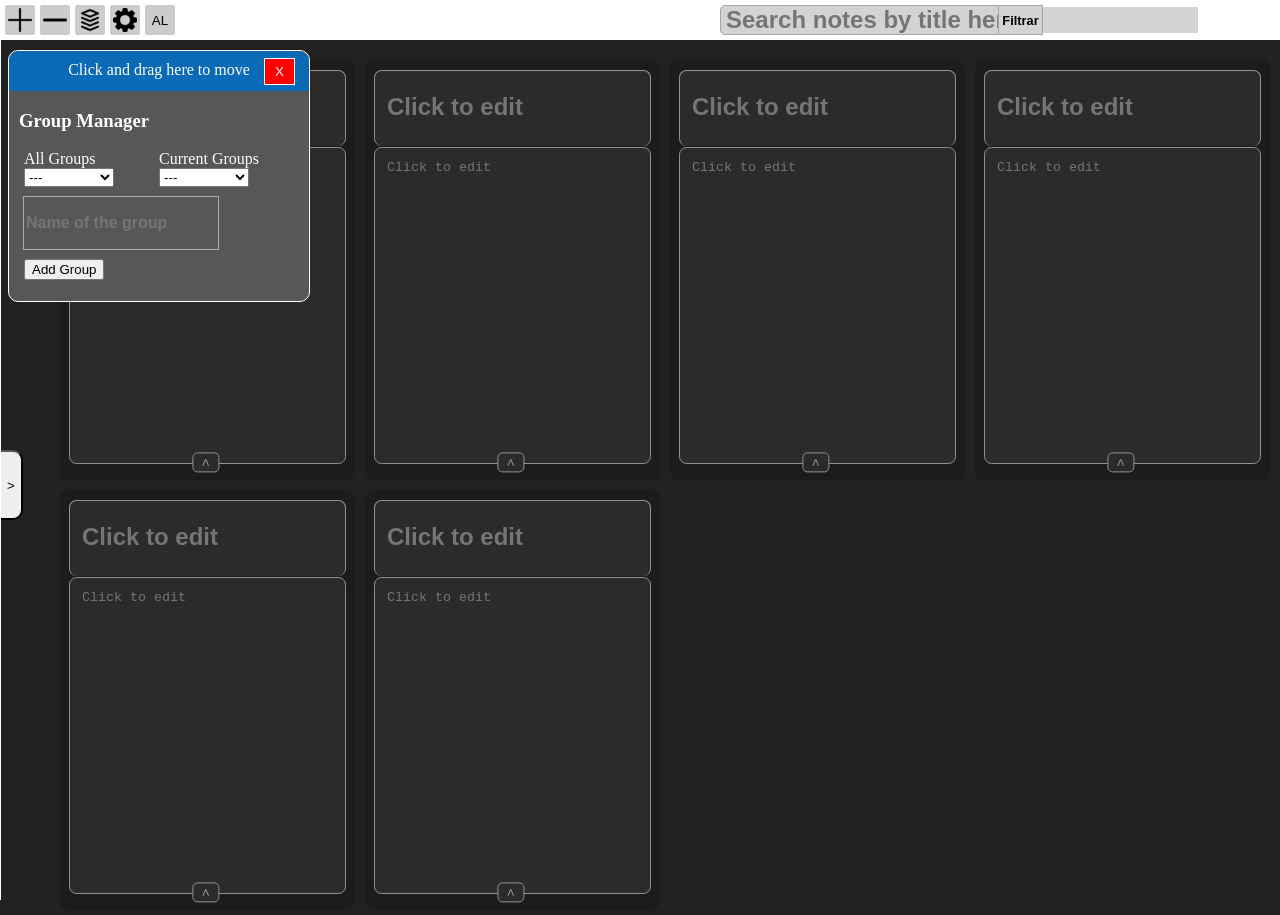
==== commit 8472fc1d: "Update" ====
--- a/NewNotesAPP/index.html
+++ b/NewNotesAPP/index.html
@@ -4,8 +4,8 @@
     <meta charset="UTF-8">
     <meta http-equiv="X-UA-Compatible" content="IE=edge">
     <meta name="viewport" content="width=device-width, initial-scale=1.0">
-    <title>Document</title>
-    <link rel="stylesheet" href="css/gridSizeStylesMini.css">
+    <title>Notes</title>
+    <link rel="stylesheet" href="css/gridSizeStyles.css">
     <link rel="stylesheet" href="css/leftBarStyles.css">
     <link rel="stylesheet" href="css/mainStyles.css">
     <link rel="stylesheet" href="css/postStyles.css">
@@ -21,7 +21,7 @@
             <input type="text" placeholder="Search notes by title here" id="searchBar" maxlength="36" oninput="checkInput()">
             <button>Filtrar</button>
         </div>
-        <div class="upMenu no-visible">
+        <div class="upMenu">
             <div id="createPost" class="menuObject">
                 <button onclick="createFunc()"><img src="img/create.png" width="24px" height="24px"></button>
             </div>
@@ -30,6 +30,9 @@
                 <div id="removeConfirm" class="no-visible">
                     <button onclick="removeConfirmed()">REMOVE</button>
                 </div>
+            </div>
+            <div id="groups" class="menuObject">
+                <button onclick="alternateGroupMenu()"><img src="img/group.png" width="24px" height="24px"></button>
             </div>
             <div id="options" class="menuObject">
                 <button class="buttonOptions" onclick="options()"><img src="img/settings.png" width="24px" height="24px"></button>
@@ -80,6 +83,7 @@
 
     <div id="posts" class="w6 h2"> 
         <div class="post no-visible" id="copyPost">
+            <span class="groups"></span>
             <span class="selectedMultiple no no-visible"></span>
             <span class="colorSelector"></span>
             <div class="post_head">
@@ -89,6 +93,7 @@
                 <span class="post_content_border"></span>
                 <textarea class="post_text" placeholder="Click to edit"></textarea>
             </div>
+           
             <div class="post_options hide">
                 <button class="showHide hide">></button>
                 <div class="post_options_content hide">
@@ -97,10 +102,14 @@
                     <div class="post_options_options set1">
                         <div class="options_Color">
                             <h4>Colors</h4>
-                            <button class="changeColor">Open Palettes</button>
+                            <button class="changeColor buttonInsideOptions">Open Palettes</button>
                         </div>
                         <div class="options_Group">
                             <h4>Groups</h4>
+                            <span>Current Groups</span>
+                            <select class="currentGroups">
+                                <option value="none">---</option>
+                            </select>
                         </div>
                         <div class="options_Remove">
                             <button class="removeBT">REMOVE</button>
@@ -110,7 +119,33 @@
             </div>
         </div>
     </div>
-    
+    <!--
+    <div class="post_group_manager no-visibleImportant" id="groupManager">
+    -->
+    <div class="post_group_manager" id="groupManager">
+        <div id="groupManagerHeader">
+            Click and drag here to move
+            <button onclick="alternateGroupMenu()">X</button>
+        </div>
+        <h3>Group Manager</h3>
+        <div class="allGroupsDiv">
+            <span>All Groups</span>
+            <select class="allGroups" oninput="checkSelection()">
+                <option class="optionsAllGroups" value="none">---</option>
+            </select>
+            <div class="createGroup">
+                <input type="text" placeholder="Name of the group" id="nameGroup">
+                <button onclick="addGroup()" class="createGroupBT">Add Group</button>
+            </div>
+        </div>
+        <div class="currentGroupsDiv">
+            <span>Current Groups</span>
+            <select class="currentGroups">
+                <option class="optionsCurrentGroups" value="none">---</option>
+            </select>
+        </div>
+        <p class="groupManagerState"></p>
+    </div>
     <script rel="text/javascript" src="js/script.js"></script>
 </body>
 </html>
--- a/NewNotesAPP/css/gridSizeStyles.css
+++ b/NewNotesAPP/css/gridSizeStyles.css
@@ -0,0 +1,138 @@
+#posts.w6 .post {
+    width: 275px;
+}
+#posts.w5 .post {
+    width: 336px;
+}
+#posts.w4 .post {
+    width: 427.5px;
+}
+#posts.w3 .post {
+    width: 580px;
+}
+
+
+.post_options_options.set1 {
+    margin-left: 20px;
+}
+
+#posts.w6 .post_options_options.set2 {
+    margin-left: -234px;
+}
+#posts.w6 .post_options_options.set3 {
+    margin-left: -488px;
+}
+
+#posts.w5 .post_options_options.set2 {
+    margin-left: -296px;
+}
+#posts.w5 .post_options_options.set3 {
+    margin-left: -582px;
+}
+
+#posts.w4 .post_options_options.set2 {
+    margin-left: -388px;
+}
+#posts.w4 .post_options_options.set3 {
+    margin-left: -722px;
+}
+
+#posts.w3 .post_options_options.set2 {
+    margin-left: -543px;
+}
+#posts.w3 .post_options_options.set3 {
+    margin-left: -952px;
+}
+
+
+#posts.w6 .post_options_options div {
+    width: 235px;
+}
+#posts.w5 .post_options_options div {
+    width: 297px;
+}
+#posts.w4 .post_options_options div {
+    width: 389px;
+}
+#posts.w3 .post_options_options div {
+    width: 544px;
+}
+
+
+#posts.w6 .bt_optionsGoRight {
+    margin-left: 259px;
+}
+#posts.w5 .bt_optionsGoRight {
+    margin-left: 321px;
+}
+#posts.w4 .bt_optionsGoRight {
+    margin-left: 413px;
+}
+#posts.w3 .bt_optionsGoRight {
+    margin-left: 568px;
+}
+
+
+
+#posts.h3 .post {
+    height: 256px;
+}
+#posts.h2 .post {
+    height: 400px;
+}
+#posts.h1 .post {
+    height: 830px;
+}
+
+
+
+#posts.h3 .post_content.small {
+    height: 106px;
+}
+#posts.h3 .post_content.big {
+    height: 171px;
+}
+#posts.h2 .post_content.small, .post_group_manager{
+    height: 250px;
+}
+#posts.h2 .post_content.big {
+    height: 315px;
+}
+#posts.h1 .post_content.small {
+    height: 680px;
+}
+#posts.h1 .post_content.big {
+    height: 745px;
+}
+
+#posts.h3 .post_options.showing {
+    margin-top: 185px;
+}
+#posts.h3 .post_options.hide {
+    margin-top: 247.5px;
+}
+#posts.h2 .post_options.showing {
+    margin-top: 329px;
+}
+#posts.h2 .post_options.hide {
+    margin-top: 391.5px;
+}
+#posts.h1 .post_options.showing {
+    margin-top: 759px;
+}
+#posts.h1 .post_options.hide {
+    margin-top: 821.5px;
+}
+
+#posts.w6 .showHide {
+    margin-left: 126.75px;
+}
+#posts.w5 .showHide {
+    margin-left: 159.5px;
+}
+#posts.w4 .showHide {
+    margin-left: 205.5px;
+}
+#posts.w3 .showHide {
+    margin-left: 283px;
+}
--- a/NewNotesAPP/css/leftBarStyles.css
+++ b/NewNotesAPP/css/leftBarStyles.css
@@ -1,5 +1,9 @@
 .no-visible {
     display: none;
+}
+
+.no-visibleImportant {
+    display: none !important;
 }
 
 .colorPaletteDiv {
--- a/NewNotesAPP/css/mainStyles.css
+++ b/NewNotesAPP/css/mainStyles.css
@@ -1,5 +1,6 @@
 body {
     background-color: #212121;
+    overflow: hidden;
 }
 
 input {
--- a/NewNotesAPP/css/postStyles.css
+++ b/NewNotesAPP/css/postStyles.css
@@ -185,6 +185,7 @@
     padding: 5px;
     margin-top: -12.5px;
     transition: .5s;
+    z-index: 1000;
 }
 
 .showHide:hover {
@@ -233,4 +234,88 @@
     background-color: inherit;
     color: inherit;
     z-index: 3;
+}
+
+.buttonInsideOptions {
+    position: relative;
+    left: 64px;
+    padding: 10px;
+    top: -7px;
+    border: 0;
+    border-radius: 10px;
+    outline: 1px solid rgba(1, 1, 1, 0.8); 
+    background-color: rgba(1, 1, 1, 0.01) !important;
+}
+
+.post_group_manager {
+    position: absolute;
+    width: 300px;
+    top: 50px;
+    background: rgb(87, 87, 87);
+    color: white;
+    border-radius: 10px;
+    z-index: 50;
+    display: block;
+    border: 1px solid white;
+}
+
+#groupManagerHeader {
+    width: 280px;
+    height: 20px;
+    padding: 10px;
+    background: #0a6ab6;
+    color: white;
+    cursor: move;
+    z-index: 51;
+    text-align: center;
+    border-radius: 10px 10px 0 0;
+}
+
+#groupManagerHeader button {
+    position: absolute;
+    color: white;
+    background: red;
+    border: 0;
+    outline: 1px solid white;
+    right: 15px;
+    top: 7.5px;
+    padding: 5px 10px 5px 10px;
+}
+
+.post_group_manager h3 {
+    margin-left: 10px;
+}
+
+.allGroupsDiv {
+    margin-left: 5% !important;
+}
+
+.post_group_manager > div:not(:nth-child(1)) {
+    position: absolute;
+    margin-left: 50%;
+    width: 130px;
+}
+
+.post_group_manager select {
+    width: 90px;
+}
+
+.post_group_manager input {
+    position: relative;
+    background: inherit;
+    left: 0;
+    outline: 1px solid rgba(255, 255, 255, 0.5);
+    width: 190px;
+    font-size: 1rem;
+}
+.createGroupBT {
+    position: absolute;
+    margin-top: 20px;
+
+}
+
+.groupManagerState {
+    position: absolute;
+    top: 197px;
+    left: 100px;
 }
